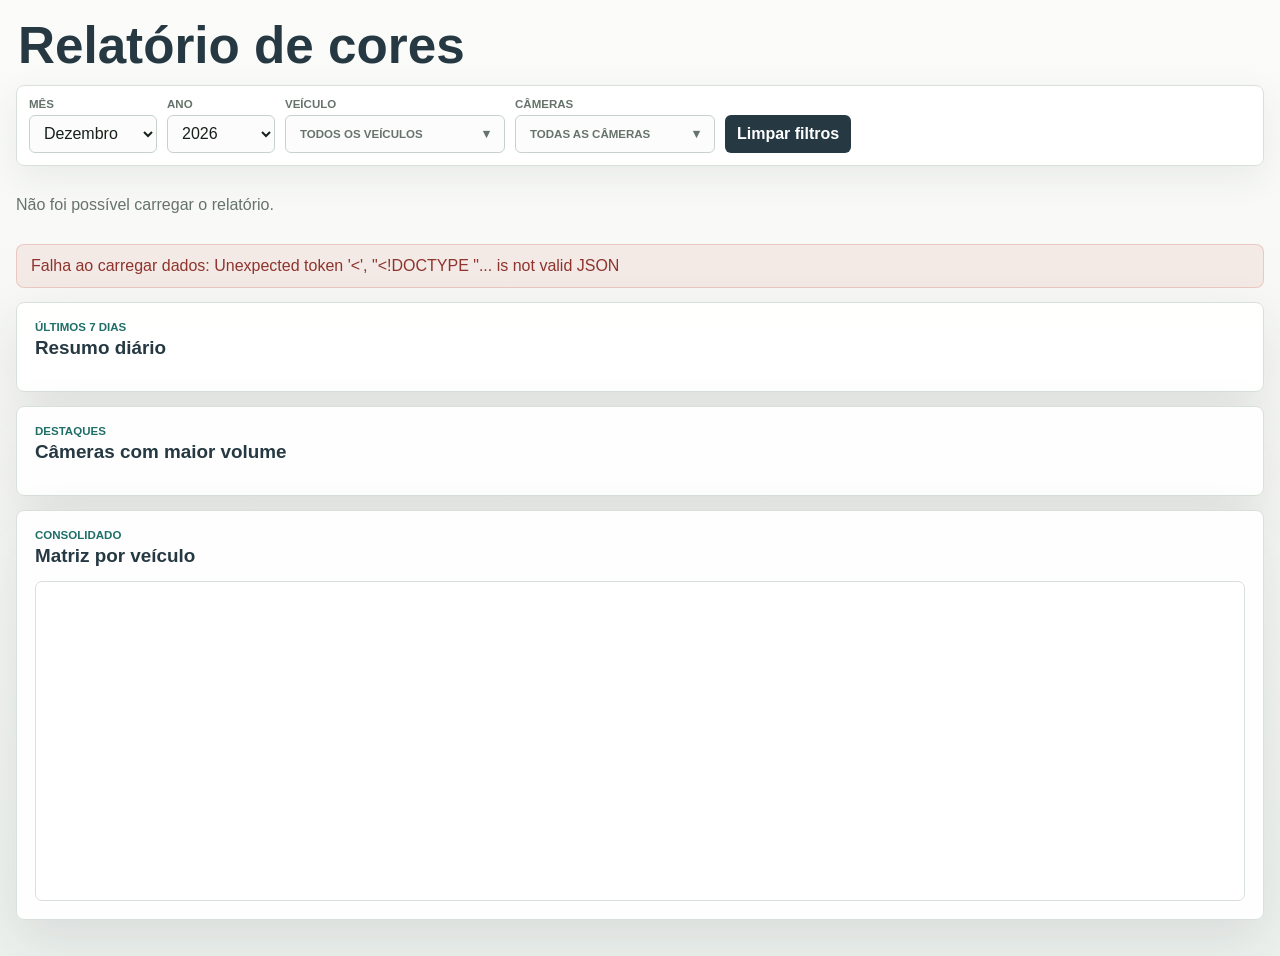
==== templates/index.html @ f5f5da3b "First Commit" ====
<!DOCTYPE html>
<html lang="pt-BR">
<head>
  <meta charset="UTF-8">
  <meta name="viewport" content="width=device-width, initial-scale=1.0">
  <title>Relatório de Cores</title>
  <link rel="stylesheet" href="/static/style.css">
</head>
<body>
  <main class="page-shell">
    <header class="page-header">
      <div>
        <h1>Relatório de cores</h1>
      </div>
    </header>

    <section class="filters-bar" aria-label="Filtros do relatório">
      <label>
        <span>Mês</span>
        <select id="month"></select>
      </label>
      <label>
        <span>Ano</span>
        <select id="year"></select>
      </label>
      <label class="filter-text">
        <span>Veículo</span>
        <select id="vehicle" multiple hidden></select>
        <div id="vehiclePicker" class="multi-picker"></div>
      </label>
      <label class="filter-text">
        <span>Câmeras</span>
        <select id="camera" multiple hidden></select>
        <div id="cameraPicker" class="multi-picker"></div>
      </label>
      <button id="resetFilters" class="ghost" type="button">Limpar filtros</button>
    </section>

    <section class="summary-grid" id="summaryGrid"></section>
    <section id="statusMessage" class="status-message hidden"></section>

    <section class="panel daily-panel">
      <div class="panel-header">
        <div>
          <p class="panel-label">Últimos 7 dias</p>
          <h2>Resumo diário</h2>
        </div>
      </div>
      <div id="dailyOverview" class="daily-overview"></div>
    </section>

    <section class="panel">
      <div class="panel-header">
        <div>
          <p class="panel-label">Destaques</p>
          <h2>Câmeras com maior volume</h2>
        </div>
      </div>
      <div id="topRows" class="top-grid"></div>
    </section>

    <section class="panel">
      <div class="panel-header">
        <div>
          <p class="panel-label">Consolidado</p>
          <h2>Matriz por veículo</h2>
        </div>
      </div>
      <div class="table-wrap">
        <table id="matrixTable">
          <thead></thead>
          <tbody></tbody>
        </table>
      </div>
    </section>
  </main>

  <template id="summaryCardTemplate">
    <article class="summary-card">
      <p class="summary-title"></p>
      <strong class="summary-value"></strong>
      <span class="summary-note"></span>
    </article>
  </template>

  <script src="/static/app.js"></script>
</body>
</html>
---- static/style.css ----
:root {
  --bg: #f6f7f4;
  --surface: #ffffff;
  --surface-soft: #eef3ef;
  --line: #d9e0d9;
  --line-strong: #c7d2ca;
  --text: #17201b;
  --muted: #66736b;
  --teal: #1f6f68;
  --ink: #263943;
  --coral: #c96445;
  --gold: #c49a3f;
  --green: #4d8a5f;
  --danger: #c75146;
  --shadow: 0 20px 55px rgba(35, 50, 44, 0.11);
  --radius: 8px;
  --font-sans: "Segoe UI", Arial, sans-serif;
  --filters-height: 82px;
}

* {
  box-sizing: border-box;
}

body {
  margin: 0;
  font-family: var(--font-sans);
  color: var(--text);
  background:
    linear-gradient(180deg, #fbfcfa 0%, var(--bg) 48%, #edf2ef 100%);
}

.page-shell {
  width: min(1480px, calc(100% - 32px));
  margin: 22px auto 36px;
}

.page-header {
  display: flex;
  align-items: end;
  justify-content: space-between;
  margin-bottom: 14px;
  padding: 0 2px;
}

.page-header h1 {
  margin: 0;
  font-size: clamp(2rem, 4vw, 4.6rem);
  font-weight: 750;
  line-height: 0.95;
  color: var(--ink);
}

.filters-bar {
  position: sticky;
  top: 0;
  z-index: 10;
  display: grid;
  grid-template-columns: 128px 108px minmax(160px, 220px) minmax(150px, 200px) auto;
  gap: 10px;
  align-items: end;
  padding: 12px;
  background: rgba(255, 255, 255, 0.92);
  border: 1px solid var(--line);
  border-radius: var(--radius);
  box-shadow: 0 12px 35px rgba(38, 57, 67, 0.08);
  backdrop-filter: blur(14px);
}

label {
  display: grid;
  gap: 5px;
  min-width: 0;
}

label span,
.summary-title,
.summary-note,
.muted,
.day-card small,
.top-card small,
.top-card em {
  color: var(--muted);
}

label span,
.panel-label {
  margin: 0;
  font-size: 0.72rem;
  font-weight: 700;
  text-transform: uppercase;
  letter-spacing: 0;
}

input,
select,
button {
  font: inherit;
}

input,
select {
  width: 100%;
  height: 38px;
  min-width: 0;
  padding: 0 10px;
  border: 1px solid var(--line-strong);
  border-radius: 6px;
  color: var(--text);
  background: #fbfcfb;
  outline: 0;
}

select[multiple] {
  height: 112px;
  padding: 6px;
}

select[multiple] option {
  border-radius: 4px;
  padding: 5px 7px;
}

select[multiple] option:checked {
  background: var(--teal);
  color: #fff;
}

.multi-picker {
  position: relative;
}

.multi-picker-button {
  display: flex;
  width: 100%;
  height: 38px;
  align-items: center;
  justify-content: space-between;
  gap: 10px;
  border: 1px solid var(--line-strong);
  background: #fbfcfb;
  color: var(--text);
  font-weight: 500;
  text-align: left;
}

.multi-picker-button span {
  overflow: hidden;
  text-overflow: ellipsis;
  white-space: nowrap;
}

.multi-picker-button b {
  color: var(--muted);
  font-size: 0.82rem;
}

.multi-picker-button[aria-expanded="true"] {
  border-color: var(--teal);
  box-shadow: 0 0 0 3px rgba(31, 111, 104, 0.14);
}

.multi-picker-menu {
  position: absolute;
  top: calc(100% + 6px);
  left: 0;
  z-index: 30;
  width: min(320px, 78vw);
  padding: 8px;
  border: 1px solid var(--line-strong);
  border-radius: 8px;
  background: #fff;
  box-shadow: 0 22px 60px rgba(35, 50, 44, 0.18);
}

.multi-picker-search {
  height: 34px;
  margin-bottom: 8px;
}

.multi-picker-options {
  display: grid;
  max-height: 240px;
  overflow: auto;
  gap: 3px;
}

.multi-picker-option {
  display: grid;
  grid-template-columns: 22px minmax(0, 1fr);
  width: 100%;
  height: auto;
  min-height: 34px;
  align-items: center;
  justify-items: start;
  padding: 6px 8px;
  background: transparent;
  color: var(--text);
  text-align: left;
  white-space: normal;
}

.multi-picker-option:hover,
.multi-picker-option[aria-pressed="true"] {
  background: var(--surface-soft);
}

.multi-picker-check {
  display: inline-grid;
  width: 16px;
  height: 16px;
  place-items: center;
  border: 1px solid var(--line-strong);
  border-radius: 4px;
  color: #fff;
  background: #fff;
  font-size: 0.7rem;
  line-height: 1;
}

.multi-picker-option[aria-pressed="true"] .multi-picker-check {
  border-color: var(--teal);
  background: var(--teal);
}

.multi-picker-empty {
  margin: 8px;
  color: var(--muted);
  font-size: 0.85rem;
}

input:focus,
select:focus {
  border-color: var(--teal);
  box-shadow: 0 0 0 3px rgba(31, 111, 104, 0.14);
}

button {
  height: 38px;
  border: 0;
  border-radius: 6px;
  padding: 0 14px;
  cursor: pointer;
  white-space: nowrap;
}

button.ghost {
  background: var(--ink);
  color: #fff;
  font-weight: 700;
  justify-self: start;
  min-width: 108px;
  padding: 0 12px;
}

button.ghost:hover {
  background: var(--teal);
}

.summary-grid {
  margin-top: 14px;
  display: grid;
  grid-template-columns: minmax(220px, 420px);
  gap: 10px;
}

.summary-card,
.panel {
  background: rgba(255, 255, 255, 0.94);
  border: 1px solid var(--line);
  border-radius: var(--radius);
  box-shadow: var(--shadow);
}

.summary-card {
  position: relative;
  overflow: hidden;
  min-height: 118px;
  padding: 15px;
}

.summary-card[role="button"] {
  cursor: pointer;
}

.summary-card[role="button"]:hover {
  border-color: rgba(199, 81, 70, 0.38);
  transform: translateY(-1px);
}

.summary-card[role="button"]:focus-visible {
  outline: 3px solid rgba(31, 111, 104, 0.25);
  outline-offset: 2px;
}

.summary-card::before {
  content: "";
  position: absolute;
  inset: 0 0 auto;
  height: 3px;
  background: linear-gradient(90deg, var(--teal), var(--coral), var(--gold), var(--green));
}

.summary-card.alert-summary-card::before {
  background: linear-gradient(90deg, var(--danger), var(--coral), var(--gold));
}

.summary-title {
  margin: 0;
  font-size: 0.82rem;
  font-weight: 700;
}

.summary-value {
  display: block;
  margin-top: 10px;
  font-size: clamp(1.75rem, 2.8vw, 2.75rem);
  line-height: 1;
  color: var(--ink);
}

.summary-note {
  display: block;
  margin-top: 9px;
  font-size: 0.82rem;
}

.status-message {
  margin-top: 14px;
  padding: 12px 14px;
  border-radius: var(--radius);
  background: rgba(199, 81, 70, 0.09);
  border: 1px solid rgba(199, 81, 70, 0.22);
  color: #8e342d;
}

.hidden {
  display: none;
}

.panel {
  margin-top: 14px;
  padding: 18px;
}

.panel-header {
  display: flex;
  align-items: end;
  justify-content: space-between;
  gap: 16px;
  margin-bottom: 14px;
}

.panel h2 {
  margin: 4px 0 0;
  font-size: 1.18rem;
  color: var(--ink);
}

.panel-label {
  color: var(--teal);
}

.daily-overview,
.top-grid {
  display: grid;
  gap: 10px;
}

.daily-overview {
  grid-template-columns: repeat(7, minmax(118px, 1fr));
}

.top-grid {
  grid-template-columns: repeat(4, minmax(180px, 1fr));
}

.day-card,
.top-card {
  min-width: 0;
  border-radius: 7px;
  padding: 13px;
  background: var(--surface-soft);
  border: 1px solid var(--line);
}

.day-card {
  border-top: 3px solid var(--teal);
}

.top-card {
  border-top: 3px solid var(--coral);
}

.day-card span,
.top-card span {
  display: block;
  overflow: hidden;
  color: var(--ink);
  font-size: 0.9rem;
  font-weight: 700;
  text-overflow: ellipsis;
  white-space: nowrap;
}

.day-card strong,
.top-card strong {
  display: block;
  margin-top: 8px;
  font-size: 1.75rem;
  line-height: 1;
  color: var(--text);
}

.day-card small,
.top-card small,
.top-card em {
  display: block;
  margin-top: 8px;
  overflow-wrap: anywhere;
  font-size: 0.8rem;
  font-style: normal;
}

.table-wrap {
  max-height: calc(100vh - var(--filters-height) - 150px);
  min-height: 320px;
  overflow: auto;
  border-radius: 7px;
  border: 1px solid var(--line);
  background: var(--surface);
}

table {
  width: 100%;
  min-width: 980px;
  border-collapse: collapse;
  background: var(--surface);
}

thead th {
  position: sticky;
  top: 0;
  z-index: 12;
  color: var(--ink);
  background: #e9efea;
  box-shadow: 0 1px 0 var(--line);
}

th,
td {
  padding: 10px;
  border-bottom: 1px solid var(--line);
  text-align: center;
  white-space: nowrap;
  font-size: 0.9rem;
}

tbody tr:hover td {
  background-color: #f8faf8;
}

th.sticky,
td.sticky {
  position: sticky;
  left: 0;
  z-index: 1;
  text-align: left;
  background: #fff;
}

th.sticky-2,
td.sticky-2 {
  position: sticky;
  left: 150px;
  z-index: 1;
  text-align: left;
  background: #fff;
}

thead th.sticky,
thead th.sticky-2 {
  z-index: 13;
  background: #e9efea;
}

.cell-none {
  background: rgba(199, 81, 70, 0.1);
  color: #9c3c34;
}

.cell-low {
  background: rgba(196, 154, 63, 0.26);
}

.cell-medium {
  background: rgba(77, 138, 95, 0.25);
}

.cell-high {
  background: rgba(31, 111, 104, 0.31);
  color: #153d38;
}

.day-total {
  font-weight: 800;
}

.camera-stack {
  display: flex;
  flex-wrap: wrap;
  gap: 4px;
  margin-top: 6px;
}

.camera-chip {
  display: inline-flex;
  align-items: center;
  max-width: 100%;
  padding: 2px 7px;
  border-radius: 999px;
  overflow: hidden;
  background: rgba(38, 57, 67, 0.09);
  color: #304650;
  font-size: 0.74rem;
  line-height: 1.2;
  text-overflow: ellipsis;
}

@media (max-width: 1180px) {
  .filters-bar {
    grid-template-columns: 120px 100px repeat(2, minmax(150px, 1fr)) auto;
  }

  .summary-grid,
  .top-grid {
    grid-template-columns: repeat(3, minmax(0, 1fr));
  }

  .daily-overview {
    grid-template-columns: repeat(4, minmax(0, 1fr));
  }
}

@media (max-width: 760px) {
  .page-shell {
    width: min(100% - 20px, 1480px);
    margin: 14px auto 24px;
  }

  .filters-bar {
    position: static;
    grid-template-columns: repeat(2, minmax(0, 1fr));
  }

  thead th {
    top: 0;
  }

  .table-wrap {
    max-height: none;
    min-height: 0;
  }

  .filter-text,
  .filters-bar button {
    grid-column: span 2;
  }

  .filters-bar button {
    width: fit-content;
  }

  .summary-grid,
  .daily-overview,
  .top-grid {
    grid-template-columns: 1fr;
  }

  .panel-header {
    align-items: start;
    flex-direction: column;
  }

  th.sticky-2,
  td.sticky-2 {
    left: 140px;
  }
}
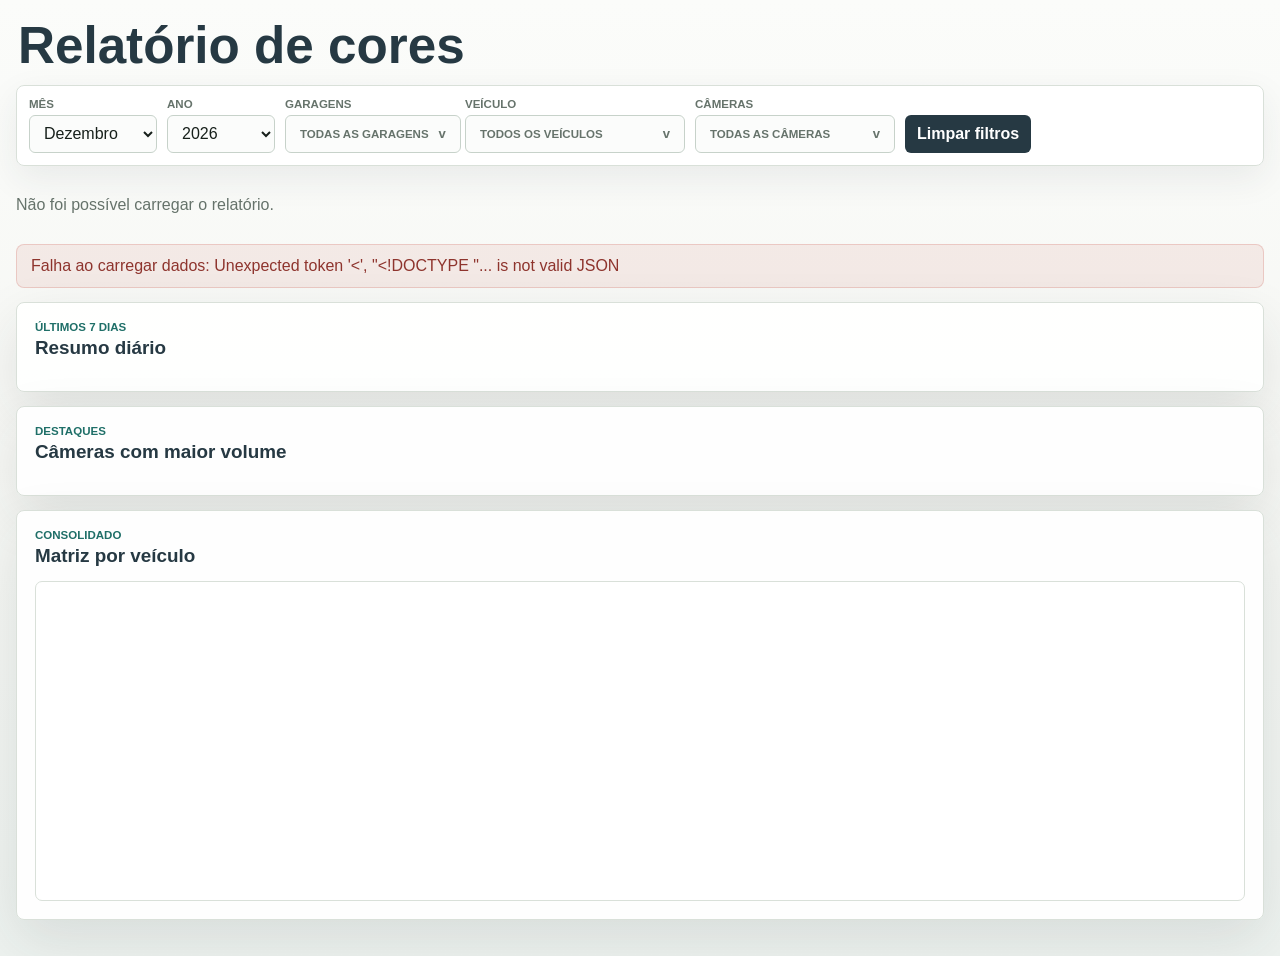
==== commit 49f7c199: "Add multi-garage sync and config page" ====
--- a/templates/index.html
+++ b/templates/index.html
@@ -24,6 +24,11 @@
         <select id="year"></select>
       </label>
       <label class="filter-text">
+        <span>Garagens</span>
+        <select id="garage" multiple hidden></select>
+        <div id="garagePicker" class="multi-picker"></div>
+      </label>
+      <label class="filter-text">
         <span>Veículo</span>
         <select id="vehicle" multiple hidden></select>
         <div id="vehiclePicker" class="multi-picker"></div>
@@ -34,6 +39,7 @@
         <div id="cameraPicker" class="multi-picker"></div>
       </label>
       <button id="resetFilters" class="ghost" type="button">Limpar filtros</button>
+      <div class="garage-status-grid" id="garageStatusGrid"></div>
     </section>
 
     <section class="summary-grid" id="summaryGrid"></section>
--- a/static/style.css
+++ b/static/style.css
@@ -56,7 +56,7 @@
   top: 0;
   z-index: 10;
   display: grid;
-  grid-template-columns: 128px 108px minmax(160px, 220px) minmax(150px, 200px) auto;
+  grid-template-columns: 128px 108px minmax(130px, 170px) minmax(160px, 220px) minmax(150px, 200px) auto minmax(150px, 1fr);
   gap: 10px;
   align-items: end;
   padding: 12px;
@@ -264,12 +264,255 @@
   gap: 10px;
 }
 
+.garage-status-grid {
+  display: flex;
+  flex-wrap: wrap;
+  gap: 8px;
+  align-items: end;
+  justify-content: flex-end;
+  min-width: 0;
+}
+
+.garage-status-card {
+  position: relative;
+  display: inline-flex;
+  align-items: center;
+  gap: 8px;
+  min-height: 34px;
+  padding: 6px 10px;
+  border: 1px solid var(--line);
+  border-radius: 7px;
+  background: rgba(255, 255, 255, 0.94);
+  box-shadow: 0 10px 24px rgba(35, 50, 44, 0.08);
+}
+
+.garage-status-card span {
+  color: var(--ink);
+  font-size: 0.82rem;
+  font-weight: 800;
+}
+
+.garage-status-card strong {
+  display: inline-flex;
+  align-items: center;
+  gap: 5px;
+  color: var(--muted);
+  font-size: 0.75rem;
+  text-transform: uppercase;
+}
+
+.garage-status-card strong::before {
+  content: "";
+  width: 7px;
+  height: 7px;
+  border-radius: 999px;
+  background: var(--danger);
+}
+
+.garage-status-card.online strong::before {
+  background: var(--green);
+}
+
+.garage-status-card.syncing strong::before {
+  background: var(--green);
+}
+
+.sync-tooltip {
+  position: absolute;
+  top: calc(100% + 8px);
+  right: 0;
+  z-index: 60;
+  display: none;
+  align-items: center;
+  gap: 8px;
+  width: max-content;
+  max-width: 260px;
+  padding: 8px 10px;
+  color: var(--ink);
+  font-size: 0.76rem;
+  font-weight: 700;
+  line-height: 1.25;
+  text-transform: none;
+  border: 1px solid var(--line);
+  border-radius: 7px;
+  background: rgba(255, 255, 255, 0.98);
+  box-shadow: 0 12px 30px rgba(35, 50, 44, 0.15);
+}
+
+.garage-status-card.syncing:hover .sync-tooltip {
+  display: inline-flex;
+}
+
+.mini-loader {
+  width: 12px;
+  height: 12px;
+  flex: 0 0 auto;
+  border: 2px solid rgba(31, 141, 102, 0.2);
+  border-top-color: var(--green);
+  border-radius: 999px;
+  animation: sync-spin 0.8s linear infinite;
+}
+
+@keyframes sync-spin {
+  to {
+    transform: rotate(360deg);
+  }
+}
+
 .summary-card,
 .panel {
   background: rgba(255, 255, 255, 0.94);
   border: 1px solid var(--line);
   border-radius: var(--radius);
   box-shadow: var(--shadow);
+}
+
+.config-shell {
+  max-width: 1180px;
+}
+
+.config-header {
+  align-items: center;
+}
+
+.config-back-link {
+  display: inline-flex;
+  align-items: center;
+  min-height: 38px;
+  padding: 0 12px;
+  color: var(--ink);
+  font-size: 0.85rem;
+  font-weight: 800;
+  text-decoration: none;
+  border: 1px solid var(--line);
+  border-radius: 7px;
+  background: rgba(255, 255, 255, 0.92);
+}
+
+.config-actions {
+  position: sticky;
+  top: 0;
+  z-index: 10;
+  display: flex;
+  align-items: center;
+  justify-content: space-between;
+  gap: 14px;
+  margin-bottom: 14px;
+  padding: 12px;
+  border: 1px solid var(--line);
+  border-radius: var(--radius);
+  background: rgba(255, 255, 255, 0.94);
+  box-shadow: 0 12px 35px rgba(38, 57, 67, 0.08);
+  backdrop-filter: blur(14px);
+}
+
+.config-actions div {
+  display: grid;
+  gap: 3px;
+  min-width: 0;
+}
+
+.config-actions strong {
+  color: var(--ink);
+  font-size: 0.78rem;
+  text-transform: uppercase;
+}
+
+.config-actions span {
+  overflow: hidden;
+  color: var(--muted);
+  font-size: 0.84rem;
+  text-overflow: ellipsis;
+  white-space: nowrap;
+}
+
+.config-actions button {
+  min-height: 38px;
+  padding: 0 14px;
+  color: #fff;
+  font-weight: 800;
+  border: 0;
+  border-radius: 7px;
+  background: var(--ink);
+}
+
+.config-actions button:disabled {
+  opacity: 0.58;
+}
+
+.config-form {
+  display: grid;
+  gap: 14px;
+}
+
+.config-panel {
+  padding: 16px;
+  border: 1px solid var(--line);
+  border-radius: var(--radius);
+  background: rgba(255, 255, 255, 0.94);
+  box-shadow: var(--shadow);
+}
+
+.config-grid {
+  display: grid;
+  grid-template-columns: repeat(auto-fit, minmax(260px, 1fr));
+  gap: 14px;
+}
+
+.config-field {
+  align-content: start;
+}
+
+.config-field textarea {
+  width: 100%;
+  min-height: 88px;
+  resize: vertical;
+  padding: 9px 10px;
+  color: var(--text);
+  border: 1px solid var(--line-strong);
+  border-radius: 6px;
+  background: #fbfcfb;
+  outline: 0;
+}
+
+.config-field small {
+  color: var(--muted);
+  font-size: 0.72rem;
+}
+
+.config-toggle {
+  display: inline-flex;
+  align-items: center;
+  gap: 8px;
+  min-height: 38px;
+  padding: 0 10px;
+  border: 1px solid var(--line-strong);
+  border-radius: 6px;
+  background: #fbfcfb;
+}
+
+.config-toggle input {
+  width: 16px;
+  height: 16px;
+}
+
+.config-toggle span {
+  color: var(--text);
+  font-size: 0.9rem;
+  font-weight: 700;
+  text-transform: none;
+}
+
+.config-status.success {
+  border-color: rgba(77, 138, 95, 0.35);
+}
+
+.config-status.warning {
+  border-color: rgba(196, 154, 63, 0.42);
+}
+
+.config-status.error {
+  border-color: rgba(199, 81, 70, 0.42);
 }
 
 .summary-card {
@@ -506,11 +749,33 @@
   font-weight: 800;
 }
 
+td[class^="cell-"] {
+  position: relative;
+}
+
+.garage-badge {
+  position: absolute;
+  top: 4px;
+  left: 5px;
+  max-width: calc(100% - 10px);
+  padding: 1px 5px;
+  border-radius: 999px;
+  overflow: hidden;
+  background: rgba(38, 57, 67, 0.14);
+  color: #24363f;
+  font-size: 0.62rem;
+  font-weight: 800;
+  line-height: 1.35;
+  text-transform: uppercase;
+  text-overflow: ellipsis;
+  white-space: nowrap;
+}
+
 .camera-stack {
   display: flex;
   flex-wrap: wrap;
   gap: 4px;
-  margin-top: 6px;
+  margin-top: 7px;
 }
 
 .camera-chip {
@@ -527,9 +792,10 @@
   text-overflow: ellipsis;
 }
 
+
 @media (max-width: 1180px) {
   .filters-bar {
-    grid-template-columns: 120px 100px repeat(2, minmax(150px, 1fr)) auto;
+    grid-template-columns: 120px 100px repeat(3, minmax(145px, 1fr)) auto minmax(150px, 1fr);
   }
 
   .summary-grid,
@@ -563,12 +829,17 @@
   }
 
   .filter-text,
-  .filters-bar button {
+  .filters-bar button,
+  .garage-status-grid {
     grid-column: span 2;
   }
 
   .filters-bar button {
     width: fit-content;
+  }
+
+  .garage-status-grid {
+    justify-content: flex-start;
   }
 
   .summary-grid,
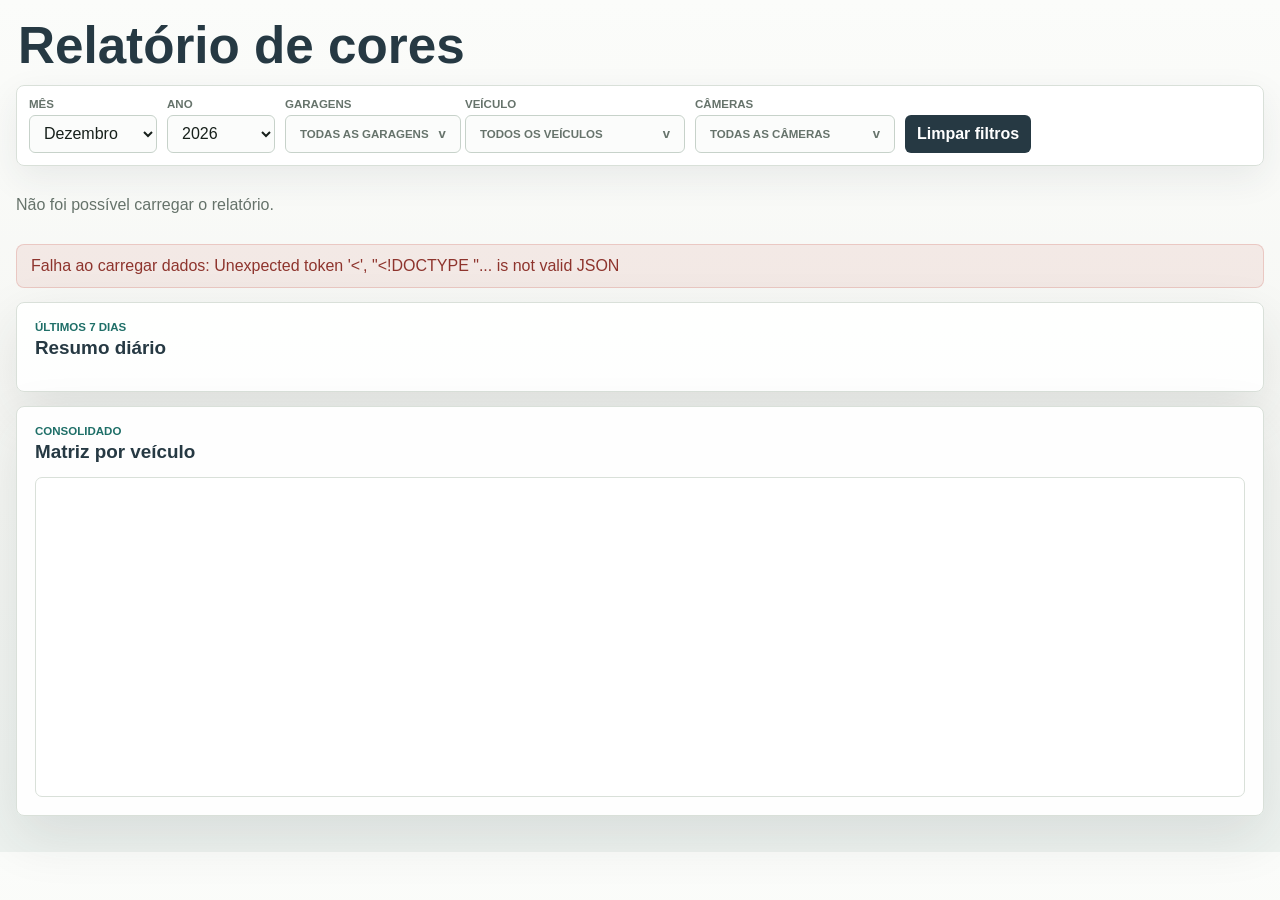
==== commit bb44c0a0: "feat: implementar sincronização remota parcial e completa, remover coluna total da matriz Adicionar " ====
--- a/templates/index.html
+++ b/templates/index.html
@@ -58,16 +58,6 @@
     <section class="panel">
       <div class="panel-header">
         <div>
-          <p class="panel-label">Destaques</p>
-          <h2>Câmeras com maior volume</h2>
-        </div>
-      </div>
-      <div id="topRows" class="top-grid"></div>
-    </section>
-
-    <section class="panel">
-      <div class="panel-header">
-        <div>
           <p class="panel-label">Consolidado</p>
           <h2>Matriz por veículo</h2>
         </div>
--- a/static/style.css
+++ b/static/style.css
@@ -77,9 +77,7 @@
 .summary-title,
 .summary-note,
 .muted,
-.day-card small,
-.top-card small,
-.top-card em {
+.day-card small {
   color: var(--muted);
 }
 
@@ -339,7 +337,8 @@
   box-shadow: 0 12px 30px rgba(35, 50, 44, 0.15);
 }
 
-.garage-status-card.syncing:hover .sync-tooltip {
+.garage-status-card.syncing:hover .sync-tooltip,
+.garage-status-card.offline:hover .sync-tooltip {
   display: inline-flex;
 }
 
@@ -395,7 +394,7 @@
   z-index: 10;
   display: flex;
   align-items: center;
-  justify-content: space-between;
+  justify-content: flex-end;
   gap: 14px;
   margin-bottom: 14px;
   padding: 12px;
@@ -406,26 +405,6 @@
   backdrop-filter: blur(14px);
 }
 
-.config-actions div {
-  display: grid;
-  gap: 3px;
-  min-width: 0;
-}
-
-.config-actions strong {
-  color: var(--ink);
-  font-size: 0.78rem;
-  text-transform: uppercase;
-}
-
-.config-actions span {
-  overflow: hidden;
-  color: var(--muted);
-  font-size: 0.84rem;
-  text-overflow: ellipsis;
-  white-space: nowrap;
-}
-
 .config-actions button {
   min-height: 38px;
   padding: 0 14px;
@@ -460,7 +439,13 @@
 }
 
 .config-field {
+  display: grid;
+  gap: 7px;
   align-content: start;
+}
+
+.config-field-wide {
+  grid-column: 1 / -1;
 }
 
 .config-field textarea {
@@ -475,6 +460,60 @@
   outline: 0;
 }
 
+.remote-garages-editor {
+  max-width: 720px;
+  display: grid;
+  gap: 10px;
+}
+
+.remote-garage-rows {
+  display: grid;
+  gap: 10px;
+}
+
+.remote-garage-row {
+  display: grid;
+  grid-template-columns: minmax(110px, 130px) minmax(180px, 1fr) 92px auto;
+  gap: 10px;
+  align-items: end;
+  padding: 10px;
+  border: 1px solid var(--line);
+  border-radius: 7px;
+  background: rgba(247, 249, 247, 0.9);
+}
+
+.remote-garage-row label {
+  display: grid;
+  gap: 5px;
+}
+
+.remote-garage-row label span {
+  font-size: 0.72rem;
+}
+
+.remote-add,
+.remote-remove {
+  min-height: 38px;
+  padding: 0 12px;
+  font-weight: 800;
+  border-radius: 7px;
+  cursor: pointer;
+}
+
+.remote-add {
+  justify-self: start;
+  color: var(--ink);
+  border: 1px solid var(--line-strong);
+  background: #fff;
+}
+
+.remote-remove {
+  width: fit-content;
+  color: #7a2d27;
+  border: 1px solid rgba(199, 81, 70, 0.35);
+  background: rgba(199, 81, 70, 0.08);
+}
+
 .config-field small {
   color: var(--muted);
   font-size: 0.72rem;
@@ -581,6 +620,100 @@
   display: none;
 }
 
+.is-loading {
+  position: relative;
+}
+
+.skeleton-card {
+  pointer-events: none;
+}
+
+.skeleton-line,
+.skeleton-block {
+  display: block;
+  overflow: hidden;
+  border-radius: 999px;
+  background: linear-gradient(90deg, #dde5df 0%, #f2f5f2 44%, #dde5df 88%);
+  background-size: 220% 100%;
+  animation: skeleton-shimmer 1.15s ease-in-out infinite;
+}
+
+.skeleton-line {
+  width: 100%;
+  height: 12px;
+}
+
+.skeleton-line.center {
+  margin-inline: auto;
+}
+
+.skeleton-block {
+  width: 74px;
+  height: 42px;
+  margin-top: 10px;
+  border-radius: 8px;
+}
+
+.skeleton-block.small {
+  width: 66px;
+  height: 30px;
+}
+
+.w-30 { width: 30%; }
+.w-40 { width: 40%; }
+.w-50 { width: 50%; }
+.w-60 { width: 60%; }
+.w-70 { width: 70%; }
+.w-80 { width: 80%; }
+.w-90 { width: 90%; }
+
+.skeleton-cell .skeleton-line + .skeleton-line {
+  margin-top: 7px;
+}
+
+.data-ready {
+  animation: data-ready 0.34s ease-out;
+}
+
+.value-updated {
+  animation: value-soft-update 0.65s ease-out;
+}
+
+@keyframes skeleton-shimmer {
+  0% {
+    background-position: 120% 0;
+  }
+  100% {
+    background-position: -120% 0;
+  }
+}
+
+@keyframes data-ready {
+  from {
+    opacity: 0.45;
+    transform: translateY(4px);
+    filter: saturate(0.9);
+  }
+  to {
+    opacity: 1;
+    transform: translateY(0);
+    filter: saturate(1);
+  }
+}
+
+@keyframes value-soft-update {
+  0% {
+    color: #8d6720;
+    text-shadow: 0 8px 18px rgba(196, 154, 63, 0.24);
+    transform: translateY(-2px);
+  }
+  100% {
+    color: inherit;
+    text-shadow: 0 0 0 rgba(196, 154, 63, 0);
+    transform: translateY(0);
+  }
+}
+
 .panel {
   margin-top: 14px;
   padding: 18px;
@@ -604,8 +737,7 @@
   color: var(--teal);
 }
 
-.daily-overview,
-.top-grid {
+.daily-overview {
   display: grid;
   gap: 10px;
 }
@@ -614,12 +746,7 @@
   grid-template-columns: repeat(7, minmax(118px, 1fr));
 }
 
-.top-grid {
-  grid-template-columns: repeat(4, minmax(180px, 1fr));
-}
-
-.day-card,
-.top-card {
+.day-card {
   min-width: 0;
   border-radius: 7px;
   padding: 13px;
@@ -631,12 +758,7 @@
   border-top: 3px solid var(--teal);
 }
 
-.top-card {
-  border-top: 3px solid var(--coral);
-}
-
-.day-card span,
-.top-card span {
+.day-card span {
   display: block;
   overflow: hidden;
   color: var(--ink);
@@ -646,8 +768,38 @@
   white-space: nowrap;
 }
 
-.day-card strong,
-.top-card strong {
+.daily-metrics {
+  display: grid;
+  gap: 7px;
+  margin: 0;
+}
+
+.daily-metrics div {
+  display: grid;
+  grid-template-columns: 76px 1fr;
+  gap: 8px;
+  align-items: baseline;
+}
+
+.daily-metrics dt,
+.daily-metrics dd {
+  margin: 0;
+  font-size: 0.86rem;
+  line-height: 1.2;
+}
+
+.daily-metrics dt {
+  color: var(--muted);
+  font-weight: 700;
+}
+
+.daily-metrics dd {
+  color: var(--ink);
+  font-weight: 850;
+  text-align: right;
+}
+
+.day-card strong {
   display: block;
   margin-top: 8px;
   font-size: 1.75rem;
@@ -655,14 +807,16 @@
   color: var(--text);
 }
 
-.day-card small,
-.top-card small,
-.top-card em {
+.day-card small {
   display: block;
   margin-top: 8px;
   overflow-wrap: anywhere;
   font-size: 0.8rem;
   font-style: normal;
+}
+
+.day-card small span {
+  display: block;
 }
 
 .table-wrap {
@@ -708,7 +862,7 @@
   position: sticky;
   left: 0;
   z-index: 1;
-  text-align: left;
+  text-align: center;
   background: #fff;
 }
 
@@ -717,8 +871,12 @@
   position: sticky;
   left: 150px;
   z-index: 1;
-  text-align: left;
+  text-align: center;
   background: #fff;
+}
+
+td.vehicle-column {
+  font-weight: 850;
 }
 
 thead th.sticky,
@@ -753,11 +911,19 @@
   position: relative;
 }
 
-.garage-badge {
+.garage-badge-stack {
   position: absolute;
   top: 4px;
   left: 5px;
   max-width: calc(100% - 10px);
+  display: flex;
+  flex-wrap: wrap;
+  gap: 3px;
+}
+
+.garage-badge {
+  display: inline-flex;
+  max-width: 44px;
   padding: 1px 5px;
   border-radius: 999px;
   overflow: hidden;
@@ -774,8 +940,16 @@
 .camera-stack {
   display: flex;
   flex-wrap: wrap;
+  justify-content: center;
   gap: 4px;
   margin-top: 7px;
+}
+
+.camera-grid {
+  display: grid;
+  grid-template-columns: repeat(2, max-content);
+  justify-content: center;
+  align-items: center;
 }
 
 .camera-chip {
@@ -792,14 +966,48 @@
   text-overflow: ellipsis;
 }
 
+.camera-total-stack {
+  display: grid;
+  gap: 5px;
+  justify-content: center;
+}
+
+.camera-total-chip {
+  display: grid;
+  grid-template-columns: minmax(58px, max-content) minmax(48px, max-content) minmax(58px, max-content);
+  gap: 6px;
+  align-items: baseline;
+  padding: 4px 7px;
+  border-radius: 6px;
+  background: rgba(38, 57, 67, 0.07);
+  color: var(--ink);
+  font-size: 0.72rem;
+  line-height: 1.15;
+}
+
+.camera-total-chip b,
+.camera-total-chip span,
+.camera-total-chip em {
+  font-style: normal;
+  white-space: nowrap;
+}
+
+.camera-total-chip b {
+  text-align: left;
+}
+
+.camera-total-chip span,
+.camera-total-chip em {
+  text-align: right;
+}
+
 
 @media (max-width: 1180px) {
   .filters-bar {
     grid-template-columns: 120px 100px repeat(3, minmax(145px, 1fr)) auto minmax(150px, 1fr);
   }
 
-  .summary-grid,
-  .top-grid {
+  .summary-grid {
     grid-template-columns: repeat(3, minmax(0, 1fr));
   }
 
@@ -843,8 +1051,11 @@
   }
 
   .summary-grid,
-  .daily-overview,
-  .top-grid {
+  .daily-overview {
+    grid-template-columns: 1fr;
+  }
+
+  .remote-garage-row {
     grid-template-columns: 1fr;
   }
 
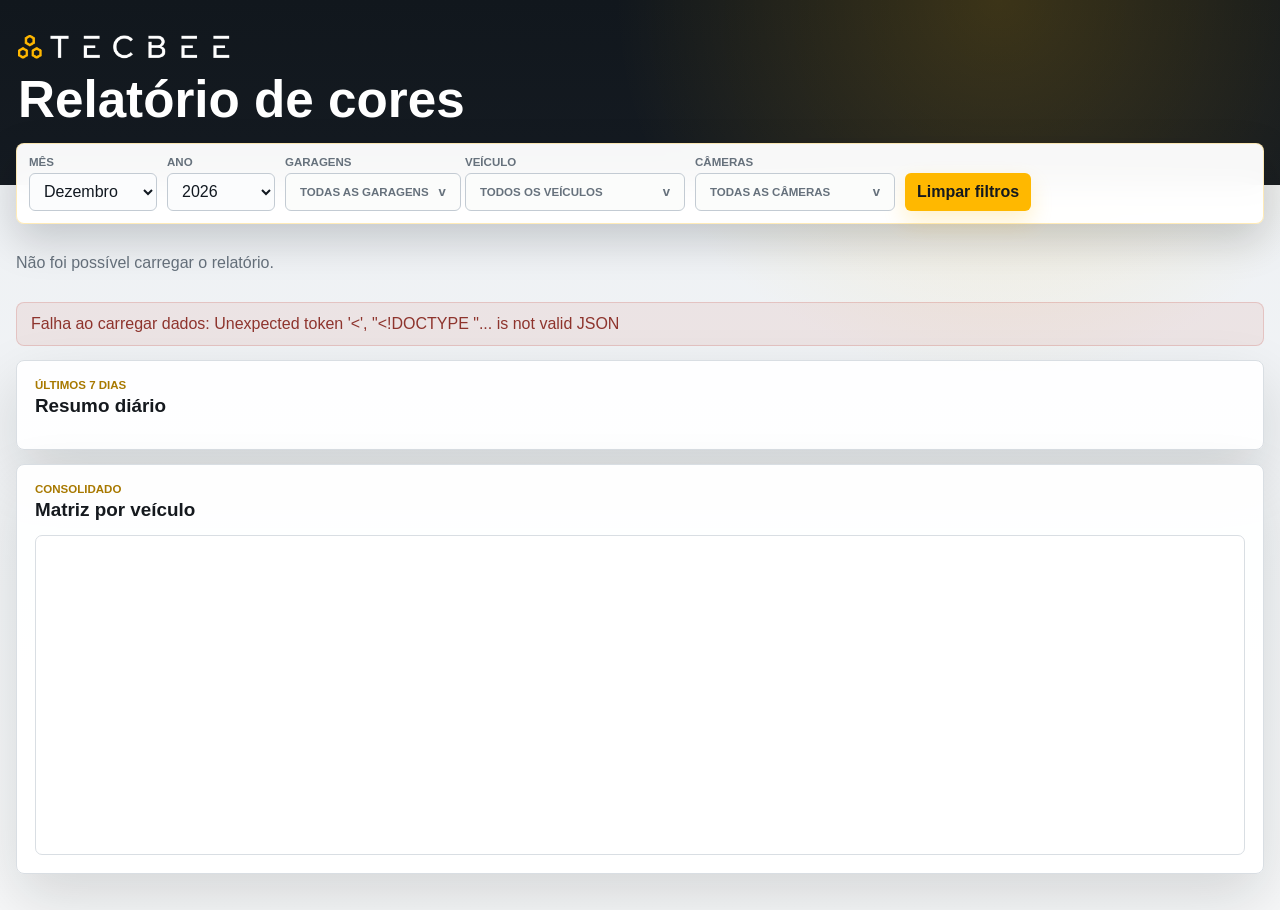
==== commit 1d3039dd: "Adição de identidade visual Tecbee" ====
--- a/templates/index.html
+++ b/templates/index.html
@@ -10,6 +10,9 @@
   <main class="page-shell">
     <header class="page-header">
       <div>
+        <div class="brand-lockup" aria-label="TecBee">
+          <img src="/static/logo-tecbee.png" alt="TecBee">
+        </div>
         <h1>Relatório de cores</h1>
       </div>
     </header>
--- a/static/style.css
+++ b/static/style.css
@@ -1,18 +1,18 @@
 :root {
-  --bg: #f6f7f4;
+  --bg: #eef1f4;
   --surface: #ffffff;
-  --surface-soft: #eef3ef;
-  --line: #d9e0d9;
-  --line-strong: #c7d2ca;
-  --text: #17201b;
-  --muted: #66736b;
-  --teal: #1f6f68;
-  --ink: #263943;
-  --coral: #c96445;
-  --gold: #c49a3f;
-  --green: #4d8a5f;
-  --danger: #c75146;
-  --shadow: 0 20px 55px rgba(35, 50, 44, 0.11);
+  --surface-soft: #f3f5f6;
+  --line: #d9dee3;
+  --line-strong: #c3cbd3;
+  --text: #111820;
+  --muted: #66717c;
+  --teal: #ffb800;
+  --ink: #15191e;
+  --coral: #ffca45;
+  --gold: #ffb800;
+  --green: #17b26a;
+  --danger: #d94b3d;
+  --shadow: 0 24px 60px rgba(12, 18, 24, 0.14);
   --radius: 8px;
   --font-sans: "Segoe UI", Arial, sans-serif;
   --filters-height: 82px;
@@ -27,28 +27,45 @@
   font-family: var(--font-sans);
   color: var(--text);
   background:
-    linear-gradient(180deg, #fbfcfa 0%, var(--bg) 48%, #edf2ef 100%);
+    radial-gradient(circle at 78% 0%, rgba(255, 184, 0, 0.18), transparent 24rem),
+    linear-gradient(180deg, #11171d 0, #151b22 185px, var(--bg) 185px, #f7f8f9 100%);
 }
 
 .page-shell {
   width: min(1480px, calc(100% - 32px));
-  margin: 22px auto 36px;
+  margin: 0 auto 36px;
+  padding-top: 22px;
 }
 
 .page-header {
   display: flex;
   align-items: end;
   justify-content: space-between;
-  margin-bottom: 14px;
-  padding: 0 2px;
+  margin-bottom: 18px;
+  padding: 8px 2px 0;
 }
 
 .page-header h1 {
-  margin: 0;
+  margin: 12px 0 0;
   font-size: clamp(2rem, 4vw, 4.6rem);
   font-weight: 750;
   line-height: 0.95;
-  color: var(--ink);
+  color: #fff;
+}
+
+.brand-lockup {
+  display: inline-flex;
+  align-items: center;
+  width: min(220px, 54vw);
+  min-height: 34px;
+}
+
+.brand-lockup img {
+  display: block;
+  width: 100%;
+  max-height: 44px;
+  object-fit: contain;
+  object-position: left center;
 }
 
 .filters-bar {
@@ -60,10 +77,10 @@
   gap: 10px;
   align-items: end;
   padding: 12px;
-  background: rgba(255, 255, 255, 0.92);
-  border: 1px solid var(--line);
+  background: rgba(255, 255, 255, 0.97);
+  border: 1px solid rgba(255, 184, 0, 0.28);
   border-radius: var(--radius);
-  box-shadow: 0 12px 35px rgba(38, 57, 67, 0.08);
+  box-shadow: 0 16px 42px rgba(7, 12, 18, 0.18);
   backdrop-filter: blur(14px);
 }
 
@@ -105,7 +122,7 @@
   border: 1px solid var(--line-strong);
   border-radius: 6px;
   color: var(--text);
-  background: #fbfcfb;
+  background: #fbfcfd;
   outline: 0;
 }
 
@@ -120,8 +137,8 @@
 }
 
 select[multiple] option:checked {
-  background: var(--teal);
-  color: #fff;
+  background: var(--gold);
+  color: var(--ink);
 }
 
 .multi-picker {
@@ -154,8 +171,8 @@
 }
 
 .multi-picker-button[aria-expanded="true"] {
-  border-color: var(--teal);
-  box-shadow: 0 0 0 3px rgba(31, 111, 104, 0.14);
+  border-color: var(--gold);
+  box-shadow: 0 0 0 3px rgba(255, 184, 0, 0.18);
 }
 
 .multi-picker-menu {
@@ -200,7 +217,7 @@
 
 .multi-picker-option:hover,
 .multi-picker-option[aria-pressed="true"] {
-  background: var(--surface-soft);
+  background: rgba(255, 184, 0, 0.14);
 }
 
 .multi-picker-check {
@@ -217,8 +234,9 @@
 }
 
 .multi-picker-option[aria-pressed="true"] .multi-picker-check {
-  border-color: var(--teal);
-  background: var(--teal);
+  border-color: var(--gold);
+  background: var(--gold);
+  color: var(--ink);
 }
 
 .multi-picker-empty {
@@ -229,8 +247,8 @@
 
 input:focus,
 select:focus {
-  border-color: var(--teal);
-  box-shadow: 0 0 0 3px rgba(31, 111, 104, 0.14);
+  border-color: var(--gold);
+  box-shadow: 0 0 0 3px rgba(255, 184, 0, 0.18);
 }
 
 button {
@@ -243,16 +261,17 @@
 }
 
 button.ghost {
-  background: var(--ink);
-  color: #fff;
+  background: var(--gold);
+  color: var(--ink);
   font-weight: 700;
   justify-self: start;
   min-width: 108px;
   padding: 0 12px;
+  box-shadow: 0 10px 22px rgba(255, 184, 0, 0.2);
 }
 
 button.ghost:hover {
-  background: var(--teal);
+  background: #ffca2f;
 }
 
 .summary-grid {
@@ -309,10 +328,12 @@
 
 .garage-status-card.online strong::before {
   background: var(--green);
+  box-shadow: 0 0 0 3px rgba(23, 178, 106, 0.14);
 }
 
 .garage-status-card.syncing strong::before {
   background: var(--green);
+  box-shadow: 0 0 0 3px rgba(23, 178, 106, 0.14);
 }
 
 .sync-tooltip {
@@ -346,8 +367,8 @@
   width: 12px;
   height: 12px;
   flex: 0 0 auto;
-  border: 2px solid rgba(31, 141, 102, 0.2);
-  border-top-color: var(--green);
+  border: 2px solid rgba(255, 184, 0, 0.24);
+  border-top-color: var(--gold);
   border-radius: 999px;
   animation: sync-spin 0.8s linear infinite;
 }
@@ -360,7 +381,7 @@
 
 .summary-card,
 .panel {
-  background: rgba(255, 255, 255, 0.94);
+  background: rgba(255, 255, 255, 0.96);
   border: 1px solid var(--line);
   border-radius: var(--radius);
   box-shadow: var(--shadow);
@@ -383,9 +404,9 @@
   font-size: 0.85rem;
   font-weight: 800;
   text-decoration: none;
-  border: 1px solid var(--line);
+  border: 1px solid var(--gold);
   border-radius: 7px;
-  background: rgba(255, 255, 255, 0.92);
+  background: var(--gold);
 }
 
 .config-actions {
@@ -408,11 +429,11 @@
 .config-actions button {
   min-height: 38px;
   padding: 0 14px;
-  color: #fff;
+  color: var(--ink);
   font-weight: 800;
   border: 0;
   border-radius: 7px;
-  background: var(--ink);
+  background: var(--gold);
 }
 
 .config-actions button:disabled {
@@ -477,7 +498,7 @@
   gap: 10px;
   align-items: end;
   padding: 10px;
-  border: 1px solid var(--line);
+  border: 1px solid #e3e8ee;
   border-radius: 7px;
   background: rgba(247, 249, 247, 0.9);
 }
@@ -503,8 +524,8 @@
 .remote-add {
   justify-self: start;
   color: var(--ink);
-  border: 1px solid var(--line-strong);
-  background: #fff;
+  border: 1px solid var(--gold);
+  background: var(--gold);
 }
 
 .remote-remove {
@@ -580,11 +601,11 @@
   position: absolute;
   inset: 0 0 auto;
   height: 3px;
-  background: linear-gradient(90deg, var(--teal), var(--coral), var(--gold), var(--green));
+  background: linear-gradient(90deg, var(--gold), #ffe08a, var(--gold));
 }
 
 .summary-card.alert-summary-card::before {
-  background: linear-gradient(90deg, var(--danger), var(--coral), var(--gold));
+  background: linear-gradient(90deg, var(--danger), var(--gold));
 }
 
 .summary-title {
@@ -734,7 +755,7 @@
 }
 
 .panel-label {
-  color: var(--teal);
+  color: #a87900;
 }
 
 .daily-overview {
@@ -755,7 +776,7 @@
 }
 
 .day-card {
-  border-top: 3px solid var(--teal);
+  border-top: 3px solid var(--gold);
 }
 
 .day-card span {
@@ -839,8 +860,8 @@
   position: sticky;
   top: 0;
   z-index: 12;
-  color: var(--ink);
-  background: #e9efea;
+  color: #fff;
+  background: var(--ink);
   box-shadow: 0 1px 0 var(--line);
 }
 
@@ -882,25 +903,25 @@
 thead th.sticky,
 thead th.sticky-2 {
   z-index: 13;
-  background: #e9efea;
+  background: var(--ink);
 }
 
 .cell-none {
-  background: rgba(199, 81, 70, 0.1);
+  background: rgba(217, 75, 61, 0.1);
   color: #9c3c34;
 }
 
 .cell-low {
-  background: rgba(196, 154, 63, 0.26);
+  background: rgba(255, 184, 0, 0.22);
 }
 
 .cell-medium {
-  background: rgba(77, 138, 95, 0.25);
+  background: rgba(23, 178, 106, 0.2);
 }
 
 .cell-high {
-  background: rgba(31, 111, 104, 0.31);
-  color: #153d38;
+  background: rgba(23, 178, 106, 0.34);
+  color: #0f3d29;
 }
 
 .day-total {
@@ -927,8 +948,8 @@
   padding: 1px 5px;
   border-radius: 999px;
   overflow: hidden;
-  background: rgba(38, 57, 67, 0.14);
-  color: #24363f;
+  background: rgba(255, 184, 0, 0.88);
+  color: var(--ink);
   font-size: 0.62rem;
   font-weight: 800;
   line-height: 1.35;
@@ -959,8 +980,8 @@
   padding: 2px 7px;
   border-radius: 999px;
   overflow: hidden;
-  background: rgba(38, 57, 67, 0.09);
-  color: #304650;
+  background: rgba(17, 24, 32, 0.08);
+  color: #26323d;
   font-size: 0.74rem;
   line-height: 1.2;
   text-overflow: ellipsis;
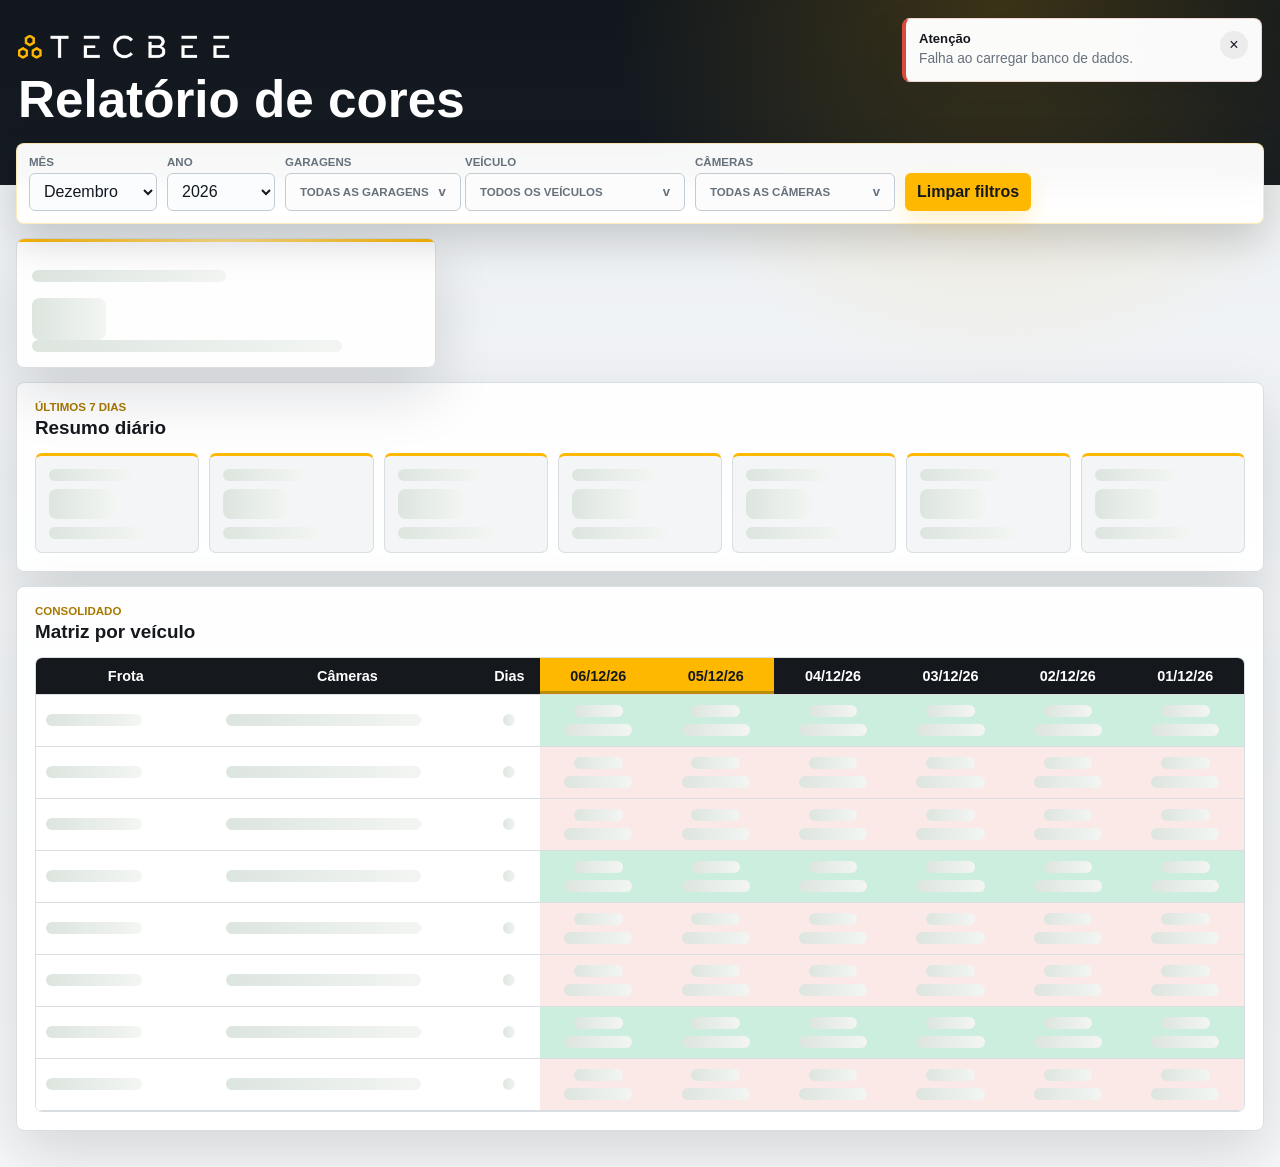
==== commit fc1c4f1e: "Melhora configuracoes e sincronizacao do dashboard" ====
--- a/templates/index.html
+++ b/templates/index.html
@@ -7,6 +7,7 @@
   <link rel="stylesheet" href="/static/style.css">
 </head>
 <body>
+  <div id="toastStack" class="toast-stack" aria-live="polite"></div>
   <main class="page-shell">
     <header class="page-header">
       <div>
@@ -64,6 +65,13 @@
           <p class="panel-label">Consolidado</p>
           <h2>Matriz por veículo</h2>
         </div>
+        <div id="exportXlsxBox" class="export-xlsx-box hidden">
+          <button id="openExportXlsx" type="button">Exportar</button>
+          <form id="exportXlsxForm" class="export-xlsx-form hidden">
+            <input id="exportDate" type="date" aria-label="Data da exportação">
+            <button type="submit">Baixar</button>
+          </form>
+        </div>
       </div>
       <div class="table-wrap">
         <table id="matrixTable">
--- a/static/style.css
+++ b/static/style.css
@@ -358,6 +358,7 @@
   box-shadow: 0 12px 30px rgba(35, 50, 44, 0.15);
 }
 
+.garage-status-card.online:hover .sync-tooltip,
 .garage-status-card.syncing:hover .sync-tooltip,
 .garage-status-card.offline:hover .sync-tooltip {
   display: inline-flex;
@@ -637,6 +638,59 @@
   color: #8e342d;
 }
 
+.toast-stack {
+  position: fixed;
+  top: 18px;
+  right: 18px;
+  z-index: 200;
+  display: grid;
+  gap: 10px;
+  width: min(360px, calc(100vw - 36px));
+  pointer-events: none;
+}
+
+.toast {
+  display: grid;
+  grid-template-columns: minmax(0, 1fr) auto;
+  gap: 4px 10px;
+  padding: 12px 13px;
+  border: 1px solid rgba(199, 81, 70, 0.22);
+  border-left: 4px solid var(--danger);
+  border-radius: 8px;
+  background: rgba(255, 255, 255, 0.98);
+  box-shadow: 0 18px 42px rgba(21, 25, 30, 0.16);
+  color: var(--ink);
+  pointer-events: auto;
+}
+
+.toast strong,
+.toast span {
+  grid-column: 1;
+}
+
+.toast strong {
+  font-size: 0.82rem;
+}
+
+.toast span {
+  color: var(--muted);
+  font-size: 0.86rem;
+  line-height: 1.35;
+}
+
+.toast button {
+  grid-column: 2;
+  grid-row: 1 / span 2;
+  width: 28px;
+  height: 28px;
+  align-self: start;
+  padding: 0;
+  border-radius: 999px;
+  background: rgba(21, 25, 30, 0.06);
+  color: var(--ink);
+  font-size: 1rem;
+}
+
 .hidden {
   display: none;
 }
@@ -754,6 +808,43 @@
   color: var(--ink);
 }
 
+.export-xlsx-box {
+  display: flex;
+  align-items: end;
+  gap: 8px;
+  flex-wrap: wrap;
+}
+
+.export-xlsx-form {
+  display: flex;
+  align-items: center;
+  gap: 8px;
+}
+
+.export-xlsx-box.hidden,
+.export-xlsx-form.hidden {
+  display: none;
+}
+
+.export-xlsx-form input {
+  height: 38px;
+  min-width: 150px;
+  border: 1px solid var(--line-strong);
+  border-radius: 6px;
+  padding: 0 10px;
+  background: #fff;
+  color: var(--ink);
+  font: inherit;
+}
+
+.export-xlsx-box > button,
+.export-xlsx-form button {
+  background: var(--gold);
+  color: var(--ink);
+  font-weight: 800;
+  box-shadow: 0 10px 22px rgba(255, 184, 0, 0.2);
+}
+
 .panel-label {
   color: #a87900;
 }
@@ -856,6 +947,10 @@
   background: var(--surface);
 }
 
+tbody tr {
+  position: relative;
+}
+
 thead th {
   position: sticky;
   top: 0;
@@ -865,6 +960,16 @@
   box-shadow: 0 1px 0 var(--line);
 }
 
+thead th.weekend-date {
+  color: var(--ink);
+  background: var(--gold);
+  box-shadow: inset 0 -3px 0 rgba(21, 25, 30, 0.28);
+}
+
+thead th.weekend-date span {
+  display: block;
+}
+
 th,
 td {
   padding: 10px;
@@ -872,10 +977,28 @@
   text-align: center;
   white-space: nowrap;
   font-size: 0.9rem;
+  transition: box-shadow 0.16s ease, filter 0.16s ease;
 }
 
 tbody tr:hover td {
-  background-color: #f8faf8;
+  filter: saturate(1.12) brightness(1.02);
+  box-shadow:
+    inset 0 2px 0 rgba(255, 184, 0, 0.58),
+    inset 0 -2px 0 rgba(255, 184, 0, 0.58);
+}
+
+tbody tr:hover td:first-child {
+  box-shadow:
+    inset 5px 0 0 var(--gold),
+    inset 0 2px 0 rgba(255, 184, 0, 0.58),
+    inset 0 -2px 0 rgba(255, 184, 0, 0.58);
+}
+
+tbody tr:hover td:last-child {
+  box-shadow:
+    inset -2px 0 0 rgba(255, 184, 0, 0.58),
+    inset 0 2px 0 rgba(255, 184, 0, 0.58),
+    inset 0 -2px 0 rgba(255, 184, 0, 0.58);
 }
 
 th.sticky,
@@ -907,48 +1030,124 @@
 }
 
 .cell-none {
-  background: rgba(217, 75, 61, 0.1);
+  background: rgba(217, 75, 61, 0.12);
   color: #9c3c34;
+  text-align: center;
+  vertical-align: middle;
 }
 
 .cell-low {
-  background: rgba(255, 184, 0, 0.22);
+  background: rgba(255, 184, 0, 0.28);
+  color: #4b3612;
 }
 
 .cell-medium {
-  background: rgba(23, 178, 106, 0.2);
+  background: rgba(23, 178, 106, 0.22);
+  color: #113d2a;
 }
 
 .cell-high {
-  background: rgba(23, 178, 106, 0.34);
-  color: #0f3d29;
+  background: rgba(23, 126, 77, 0.48);
+  color: #082d1c;
 }
 
 .day-total {
   font-weight: 800;
+  margin-top: 10px;
 }
 
 td[class^="cell-"] {
   position: relative;
+  min-width: 98px;
+  vertical-align: top;
+}
+
+td.cell-none {
+  vertical-align: middle;
+}
+
+td.cell-none .empty-alert {
+  margin-top: 0;
+}
+
+.empty-alert {
+  position: relative;
+  display: inline-flex;
+  width: 17px;
+  height: 17px;
+  align-items: center;
+  justify-content: center;
+  border-radius: 999px;
+  background: #d94b3d;
+  color: #fff;
+  font-size: 0.7rem;
+  font-weight: 900;
+  line-height: 1;
+}
+
+.empty-alert-tooltip {
+  position: absolute;
+  left: 50%;
+  bottom: calc(100% + 9px);
+  z-index: 70;
+  display: none;
+  width: max-content;
+  max-width: 150px;
+  padding: 6px 8px;
+  transform: translateX(-50%);
+  border: 1px solid rgba(217, 75, 61, 0.2);
+  border-radius: 6px;
+  background: #fff;
+  box-shadow: 0 10px 22px rgba(21, 25, 30, 0.14);
+  color: var(--ink);
+  font-size: 0.72rem;
+  font-weight: 800;
+  line-height: 1.2;
+  white-space: nowrap;
+}
+
+.empty-alert-tooltip::after {
+  content: "";
+  position: absolute;
+  left: 50%;
+  top: 100%;
+  width: 8px;
+  height: 8px;
+  transform: translate(-50%, -50%) rotate(45deg);
+  border-right: 1px solid rgba(217, 75, 61, 0.2);
+  border-bottom: 1px solid rgba(217, 75, 61, 0.2);
+  background: #fff;
+}
+
+.empty-alert:hover .empty-alert-tooltip {
+  display: inline-flex;
 }
 
 .garage-badge-stack {
   position: absolute;
-  top: 4px;
-  left: 5px;
-  max-width: calc(100% - 10px);
+  top: 0;
+  left: 0;
   display: flex;
   flex-wrap: wrap;
-  gap: 3px;
+  justify-content: flex-start;
+  gap: 0;
+  max-width: calc(100% - 8px);
 }
 
 .garage-badge {
   display: inline-flex;
-  max-width: 44px;
-  padding: 1px 5px;
-  border-radius: 999px;
+  align-items: center;
+  justify-content: center;
+  min-width: 26px;
+  max-width: 54px;
+  padding: 2px 7px 3px;
+  border-radius: 0 0 7px 0;
   overflow: hidden;
-  background: rgba(255, 184, 0, 0.88);
+  border: 0;
+  border-right: 1px solid rgba(21, 25, 30, 0.14);
+  border-bottom: 1px solid rgba(21, 25, 30, 0.14);
+  background: rgba(255, 184, 0, 0.94);
+  box-shadow: 0 3px 7px rgba(21, 25, 30, 0.09);
   color: var(--ink);
   font-size: 0.62rem;
   font-weight: 800;
@@ -958,6 +1157,10 @@
   white-space: nowrap;
 }
 
+.garage-badge + .garage-badge {
+  border-radius: 0 0 7px 0;
+}
+
 .camera-stack {
   display: flex;
   flex-wrap: wrap;
@@ -966,6 +1169,13 @@
   margin-top: 7px;
 }
 
+td[class^="cell-"] .camera-stack {
+  display: grid;
+  grid-template-columns: max-content;
+  gap: 4px;
+  justify-items: center;
+}
+
 .camera-grid {
   display: grid;
   grid-template-columns: repeat(2, max-content);
@@ -979,12 +1189,26 @@
   max-width: 100%;
   padding: 2px 7px;
   border-radius: 999px;
-  overflow: hidden;
+  overflow: visible;
   background: rgba(17, 24, 32, 0.08);
   color: #26323d;
   font-size: 0.74rem;
   line-height: 1.2;
   text-overflow: ellipsis;
+}
+
+.camera-count-chip {
+  display: grid;
+  grid-template-columns: 52px 36px;
+  gap: 2px;
+  justify-content: start;
+  text-align: left;
+}
+
+.camera-count-chip b {
+  font-weight: 800;
+  font-variant-numeric: tabular-nums;
+  text-align: right;
 }
 
 .camera-total-stack {
@@ -1085,6 +1309,12 @@
     flex-direction: column;
   }
 
+  .export-xlsx-box,
+  .export-xlsx-form {
+    width: 100%;
+    flex-wrap: wrap;
+  }
+
   th.sticky-2,
   td.sticky-2 {
     left: 140px;
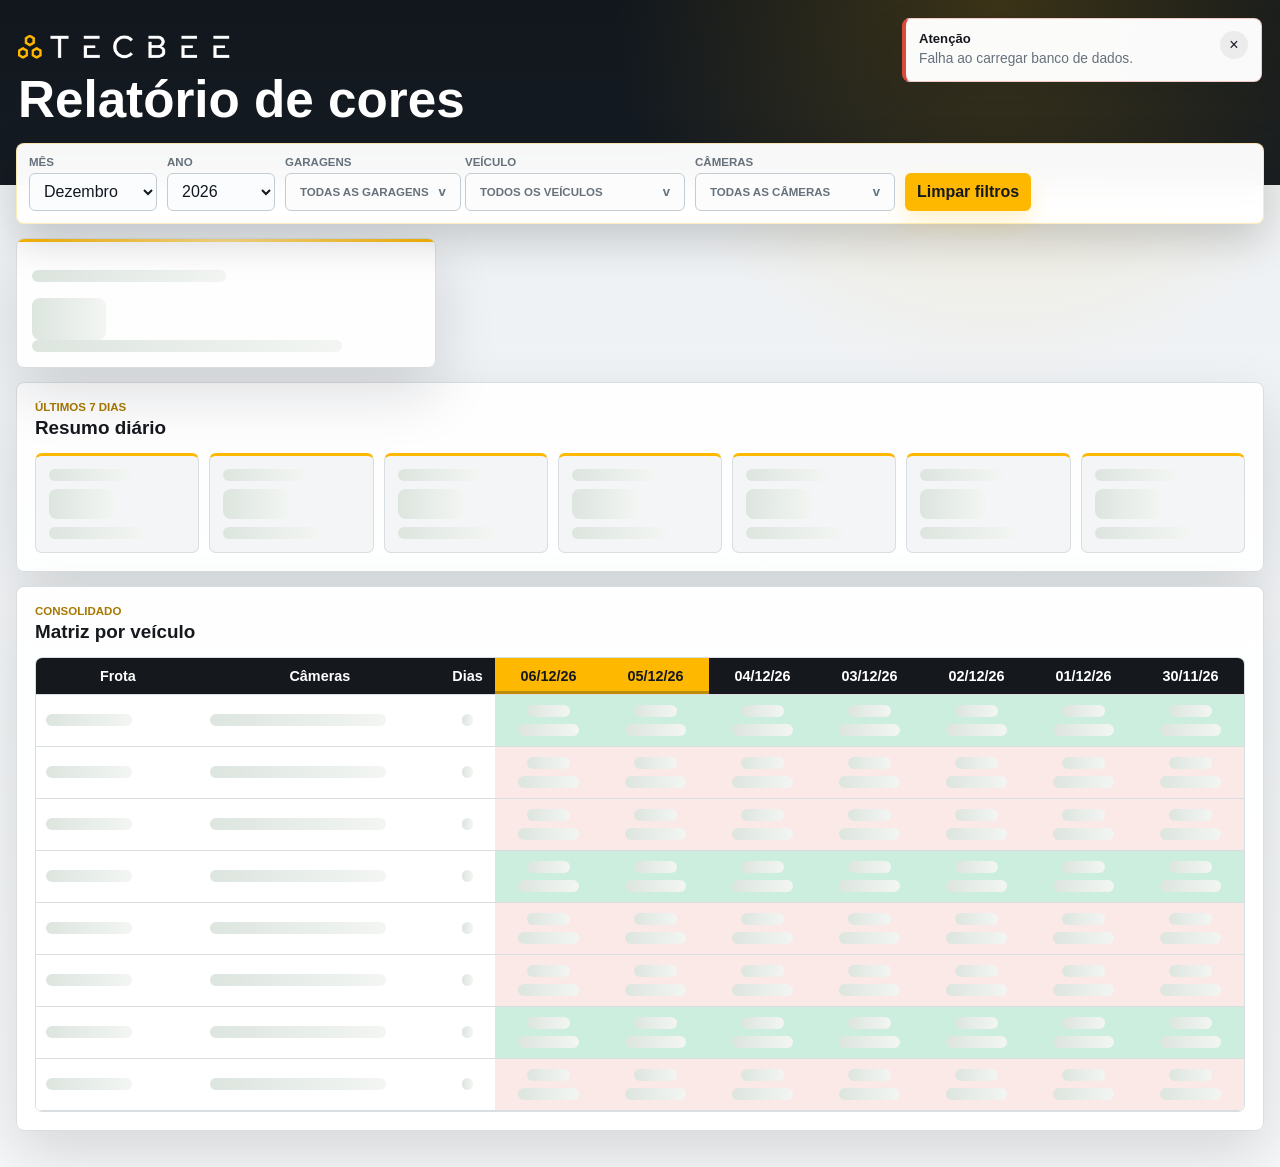
==== commit 9e76f0b5: "Permite exportar XLSX por periodo" ====
--- a/templates/index.html
+++ b/templates/index.html
@@ -68,7 +68,14 @@
         <div id="exportXlsxBox" class="export-xlsx-box hidden">
           <button id="openExportXlsx" type="button">Exportar</button>
           <form id="exportXlsxForm" class="export-xlsx-form hidden">
-            <input id="exportDate" type="date" aria-label="Data da exportação">
+            <label>
+              <span>De:</span>
+              <input id="exportDateFrom" type="date" aria-label="Data inicial da exportação">
+            </label>
+            <label>
+              <span>Até:</span>
+              <input id="exportDateTo" type="date" aria-label="Data final da exportação">
+            </label>
             <button type="submit">Baixar</button>
           </form>
         </div>
--- a/static/style.css
+++ b/static/style.css
@@ -389,11 +389,12 @@
 }
 
 .config-shell {
-  max-width: 1180px;
+  max-width: 1200px;
 }
 
 .config-header {
   align-items: center;
+  margin-bottom: 20px;
 }
 
 .config-back-link {
@@ -418,12 +419,12 @@
   align-items: center;
   justify-content: flex-end;
   gap: 14px;
-  margin-bottom: 14px;
-  padding: 12px;
+  margin-bottom: 16px;
+  padding: 10px 12px;
   border: 1px solid var(--line);
   border-radius: var(--radius);
-  background: rgba(255, 255, 255, 0.94);
-  box-shadow: 0 12px 35px rgba(38, 57, 67, 0.08);
+  background: rgba(255, 255, 255, 0.96);
+  box-shadow: 0 14px 36px rgba(21, 25, 30, 0.1);
   backdrop-filter: blur(14px);
 }
 
@@ -443,27 +444,123 @@
 
 .config-form {
   display: grid;
-  gap: 14px;
+  gap: 16px;
 }
 
 .config-panel {
-  padding: 16px;
+  position: relative;
+  overflow: hidden;
+  padding: 18px;
   border: 1px solid var(--line);
   border-radius: var(--radius);
-  background: rgba(255, 255, 255, 0.94);
-  box-shadow: var(--shadow);
+  background: rgba(255, 255, 255, 0.97);
+  box-shadow: 0 18px 45px rgba(21, 25, 30, 0.1);
+}
+
+.config-panel::before {
+  content: "";
+  position: absolute;
+  inset: 0 0 auto;
+  height: 3px;
+  background: linear-gradient(90deg, var(--gold), #ffe08a);
+}
+
+.config-panel .panel-header {
+  position: relative;
+  z-index: 1;
+  display: grid;
+  grid-template-columns: minmax(0, 1fr) auto;
+  align-items: center;
+  gap: 12px;
+  margin-bottom: 16px;
+}
+
+.config-panel h2 {
+  margin: 0;
+  color: var(--ink);
+  font-size: 1.05rem;
+  font-weight: 850;
+}
+
+.config-panel-toggle {
+  display: inline-grid;
+  width: 34px;
+  min-width: 34px;
+  height: 34px;
+  place-items: center;
+  padding: 0;
+  color: var(--ink);
+  border: 1px solid var(--line-strong);
+  border-radius: 7px;
+  background: #fff;
+}
+
+.config-panel-toggle::before {
+  content: "";
+  width: 9px;
+  height: 9px;
+  border-right: 2px solid currentColor;
+  border-bottom: 2px solid currentColor;
+  transform: translateY(-2px) rotate(45deg);
+  transition: transform 0.16s ease;
+}
+
+.config-panel.is-collapsed .config-panel-toggle::before {
+  transform: translateX(-2px) rotate(-45deg);
+}
+
+.config-panel-toggle:hover {
+  border-color: var(--gold);
+  background: #fff8df;
+}
+
+.config-panel-body {
+  display: grid;
+}
+
+.config-panel.is-collapsed {
+  padding-bottom: 14px;
+}
+
+.config-panel.is-collapsed .panel-header {
+  margin-bottom: 0;
+}
+
+.config-panel.is-collapsed .config-panel-body {
+  display: none;
+}
+
+.config-panel .config-grid + .config-subsection,
+.config-subsection + .config-subsection {
+  margin-top: 14px;
+}
+
+.config-subsection {
+  padding: 14px;
+  border: 1px solid #e3e8ee;
+  border-left: 4px solid var(--gold);
+  border-radius: 8px;
+  background: #f8fafb;
+}
+
+.config-subsection h3 {
+  margin: 0 0 12px;
+  color: var(--ink);
+  font-size: 0.92rem;
+  font-weight: 850;
 }
 
 .config-grid {
   display: grid;
-  grid-template-columns: repeat(auto-fit, minmax(260px, 1fr));
-  gap: 14px;
+  grid-template-columns: repeat(auto-fit, minmax(240px, 1fr));
+  gap: 14px 16px;
 }
 
 .config-field {
   display: grid;
-  gap: 7px;
+  gap: 8px;
   align-content: start;
+  min-width: 0;
 }
 
 .config-field-wide {
@@ -482,6 +579,12 @@
   outline: 0;
 }
 
+.config-field input,
+.config-field select {
+  height: 40px;
+  background: #fff;
+}
+
 .remote-garages-editor {
   max-width: 720px;
   display: grid;
@@ -663,6 +766,26 @@
   pointer-events: auto;
 }
 
+.toast-info {
+  border-color: rgba(255, 184, 0, 0.3);
+  border-left-color: var(--gold);
+}
+
+.toast-success {
+  border-color: rgba(23, 178, 106, 0.28);
+  border-left-color: var(--green);
+}
+
+.toast-warning {
+  border-color: rgba(255, 184, 0, 0.42);
+  border-left-color: var(--gold);
+}
+
+.toast-error {
+  border-color: rgba(217, 75, 61, 0.28);
+  border-left-color: var(--danger);
+}
+
 .toast strong,
 .toast span {
   grid-column: 1;
@@ -817,13 +940,22 @@
 
 .export-xlsx-form {
   display: flex;
-  align-items: center;
+  align-items: end;
   gap: 8px;
 }
 
 .export-xlsx-box.hidden,
 .export-xlsx-form.hidden {
   display: none;
+}
+
+.export-xlsx-form label {
+  display: grid;
+  gap: 4px;
+  margin: 0;
+  color: var(--muted);
+  font-size: 0.75rem;
+  font-weight: 800;
 }
 
 .export-xlsx-form input {
@@ -1304,9 +1436,31 @@
     grid-template-columns: 1fr;
   }
 
+  .config-actions {
+    position: static;
+    align-items: stretch;
+  }
+
+  .config-actions button {
+    width: 100%;
+  }
+
+  .config-panel {
+    padding: 16px;
+  }
+
+  .config-grid {
+    grid-template-columns: 1fr;
+  }
+
   .panel-header {
     align-items: start;
     flex-direction: column;
+  }
+
+  .config-panel .panel-header {
+    align-items: center;
+    grid-template-columns: minmax(0, 1fr) auto;
   }
 
   .export-xlsx-box,
